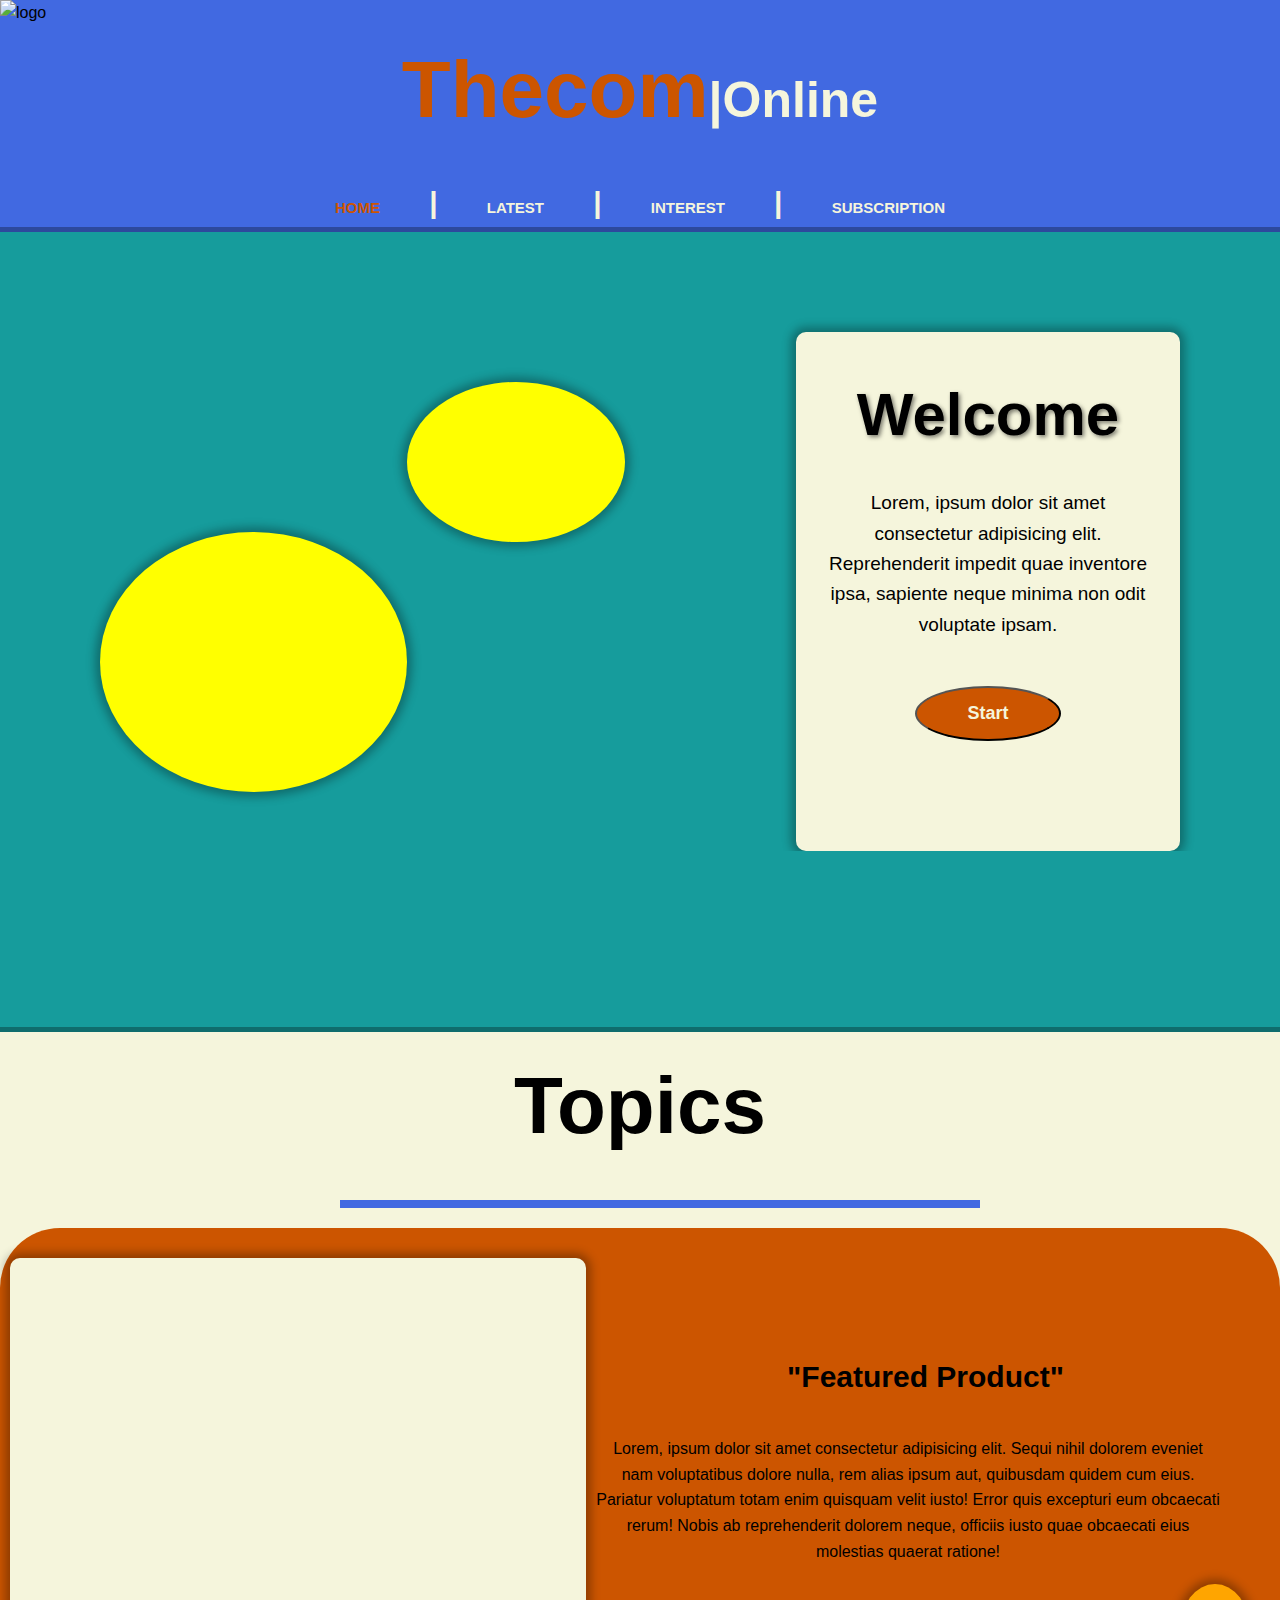
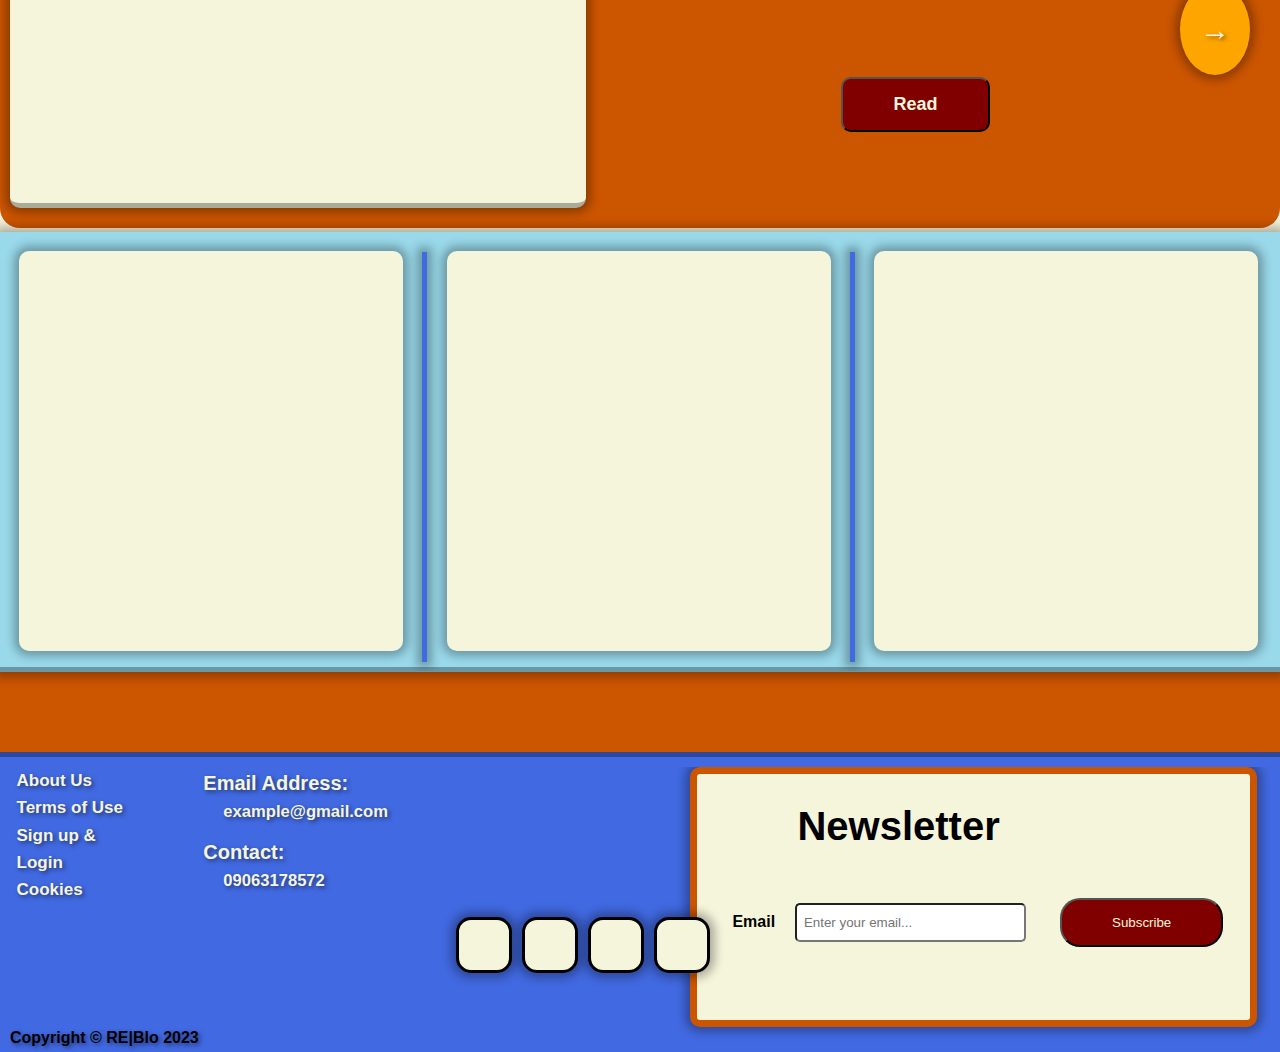
==== nav/index.html @ 9e4e45b1 "Initial commit :wq" ====
<!DOCTYPE html>
<html>
<meta lang="en">
    <head>
        <meta charset="utf-8">
        <meta http-equiv="X-UA-Compatible" content="IE-edge">
        <meta name="viewport" content="width=device-width, initial scale=1.8" />
        <title>Blog website</title>
        <link rel="stylesheet" href="/css/style.css">
    </head>
    <body>
        <header>
            <div class="container">
                <div id="head">
                    <img src="img.jpeg" alt="logo">
                    <h2><span>Thecom</span>|Online</h2>
                </div>
                <br>
                <nav>
                    <ul>
                        <li class="current"><a href="index.html">Home</a></li>
                            <span class="border">|</span>
                        <li><a href="latest.html">latest</a></li>
                            <span class="border">|</span>
                        <li><a href="category.html">Interest</a></li>
                            <span class="border">|</span>
                        <li><a href="subscription.html">Subscription</a></li>
                    </ul>
                </nav>
            </div>
        </header>
        <section id="showcase">
            <div class="container">
                <div id="product-1"></div>
                <div id="product-2"></div>
                <div id="welcome">
                    <h2>Welcome</h2>
                    <p>Lorem, ipsum dolor sit amet consectetur adipisicing elit.
                         Reprehenderit impedit quae inventore ipsa,
                         sapiente neque minima non odit voluptate ipsam.</p>
                         <br>
                         <button type="submit" id="button-1"><a href="/footer/account/login.html">Start</a></button>
                </div>
            </div>
        </section>
        <section id="topic">
            <div class="container">
                    <h2>Topics</h2>
                    <span id="line"></span>
                    <div id="featured-blogpost">
                        <div id="img-blockone"></div>
                        <div id="feature-content">
                            <h4>"featured product"</h4>
                            <p>Lorem, ipsum dolor sit amet consectetur adipisicing elit.
                                Sequi nihil dolorem eveniet nam voluptatibus dolore nulla, 
                                rem alias ipsum aut, quibusdam quidem cum eius. 
                                Pariatur voluptatum totam enim quisquam velit iusto! 
                                Error quis excepturi eum obcaecati rerum! Nobis ab reprehenderit dolorem neque, 
                                officiis iusto quae obcaecati eius molestias quaerat ratione!</p>
                                <h1 class="arrow"><a href="#">→</a></h1>
                                <br>
                                <br>
                                <br>
                                <br>
                                <button  type="submit" id="button-2"><a href="">Read</a></button>
                        </div>
                     </div>
            </div>
        </section>
        <article id="more">
            <div class="container">
                <div class="box-1"></div>
                <span></span>
                <div class="box-1"></div>
                <span></span>
                <div class="box-1"></div>
            </div>
        </article>
        <footer>
            <div class="container">
                <div class="footer">
                    <ul>
                        <li><a href="/footer/about.html">About Us</a></li>
                        <li><a href="/footer/terms.html">Terms of Use</a></li>
                        <li><a href="/footer/account/signup.html">Sign up & Login</a></li>
                        <li><a href="/footer/cookies.html">Cookies</a></li>
                    </ul>
                </div>
                <div class="footer">
                    <h4>Email Address:</h4>
                    <h5>example@gmail.com</h5>
                    <h4>Contact:</h4>
                    <h5>09063178572</h5>
                </div>
                <div id="newsletter">
                    <h3>Newsletter</h3>
                    <form>
                        <label for="email">Email</label>
                        <input type="text" name="email" placeholder="  Enter your email...">
                        <button type="submit" id="button-3">Subscribe</button>
                    </form>                    
                </div>
                <div id="socials">
                    <div class="socmeds"></div>
                    <div class="socmeds"></div>
                    <div class="socmeds"></div>
                    <div class="socmeds"></div>
                </div>               
                <p>Copyright &copy; RE|Blo 2023</p>
            </div>
        </footer>
    </body>
</html>
---- css/style.css ----
*{box-sizing:border-box;margin:0;padding:0}.container{max-width:100%;padding:0;margin:0 auto;overflow:hidden}#button-4,#button-3,#button-2,#button-1{margin:10px;padding:15px 50px;color:beige}#button-4 a,#button-3 a,#button-2 a,#button-1 a{text-decoration:none;font-size:18px;font-weight:bold;color:beige}#button-4:hover,#button-3:hover,#button-2:hover,#button-1:hover{color:#c50}#button-1{border-radius:90%;background:#c50}#button-2{border-radius:10px;background:maroon;margin-left:85px}#button-3{background:maroon;border-radius:20px;margin-left:30px}#button-4{background:maroon;border-radius:20px;font-weight:bold;margin-top:20px}*{box-sizing:border-box;margin:0;padding:0}.container{max-width:100%;padding:0;margin:0 auto;overflow:hidden}#button-1,#button-2,#button-3,#button-4{margin:10px;padding:15px 50px;color:beige}#button-1 a,#button-2 a,#button-3 a,#button-4 a{text-decoration:none;font-size:18px;font-weight:bold;color:beige}#button-1:hover,#button-2:hover,#button-3:hover,#button-4:hover{color:#c50}#button-1{border-radius:90%;background:#c50}#button-2{border-radius:10px;background:maroon;margin-left:85px}#button-3{background:maroon;border-radius:20px;margin-left:30px}#button-4{background:maroon;border-radius:20px;font-weight:bold;margin-top:20px}#account{background:#169c9c;backdrop-filter:blur(100px);width:100%;height:600px}#account #create-account{margin-left:12%;margin-top:20px;padding:20px 0 20px 20px;width:35%;height:550px;background:#c50;border-top-left-radius:50px;border-bottom-left-radius:50px;float:left;box-shadow:0px 0px 10px 5px rgba(0,0,0,.3)}#account #create-account form{padding:10px;margin:10px;text-align:center;color:beige;text-shadow:2px 2px 4px rgba(0,0,0,.5)}#account #create-account form h2{font-size:60px;font-weight:bold}#account #create-account form h4{font-size:20px;font-weight:bold;margin:10px 10px 10px 10px;padding:10px}#account #create-account form label{margin:10px;display:flex;font-size:15px;font-weight:bold}#account #create-account form input{padding:5px 45% 5px 0;border-radius:5px}#account #create-account #other{text-align:center;margin-right:10px}#account #create-account #other a{color:beige;font-weight:bold}#account #create-account #other a:hover{color:orange}#account #other{margin:20px}#account #other img{float:right}#account #img-account{margin-top:20px}#account #img-account img{border-top-right-radius:50px;border-bottom-right-radius:50px;opacity:.8 .5;box-shadow:0px 0px 10px 5px rgba(0,0,0,.3)}*{box-sizing:border-box;margin:0;padding:0}.container{max-width:100%;padding:0;margin:0 auto;overflow:hidden}#button-1,#button-2,#button-3,#button-4{margin:10px;padding:15px 50px;color:beige}#button-1 a,#button-2 a,#button-3 a,#button-4 a{text-decoration:none;font-size:18px;font-weight:bold;color:beige}#button-1:hover,#button-2:hover,#button-3:hover,#button-4:hover{color:#c50}#button-1{border-radius:90%;background:#c50}#button-2{border-radius:10px;background:maroon;margin-left:85px}#button-3{background:maroon;border-radius:20px;margin-left:30px}#button-4{background:maroon;border-radius:20px;font-weight:bold;margin-top:20px}#category-2 .section-1 #block-3,#category-2 .section-1 #block-5,#category-2 .section-1 #block-2,#category-2 .section-1 #block-4,#category-2 .section-1 #block-6{width:44%;height:500px;padding:10px;background:#c50;margin-top:30px;border-radius:20px;border:solid 5px rgba(0,0,0,.3);box-shadow:0px 0px 10px 5px rgba(0,0,0,.3)}#category-2 .section-1 #descript-block-2,#category-2 .section-1 #descript-block-4,#category-2 .section-1 #descript-block-1,#category-2 .section-1 #descript-block-3,#category-2 .section-1 #descript-block-5{width:50.9%;margin-top:130px;height:300px;padding:10px;background:#99d9ea;border:solid 2px #c50;border-radius:10px;box-shadow:0px 0px 10px 5px rgba(0,0,0,.3)}#category-2 .section-1 #descript-block-2 h4,#category-2 .section-1 #descript-block-4 h4,#category-2 .section-1 #descript-block-1 h4,#category-2 .section-1 #descript-block-3 h4,#category-2 .section-1 #descript-block-5 h4{font-size:40px;text-align:center;margin:10px;padding:10px;font-weight:bold;text-shadow:2px 2px 4px rgba(0,0,0,.5)}#category-2 .section-1 #descript-block-2 p,#category-2 .section-1 #descript-block-4 p,#category-2 .section-1 #descript-block-1 p,#category-2 .section-1 #descript-block-3 p,#category-2 .section-1 #descript-block-5 p{text-align:left;padding:20px;margin:20px;font-weight:bold}#category-2 .section-1 #descript-block-2 .button-3,#category-2 .section-1 #descript-block-4 .button-3,#category-2 .section-1 #descript-block-1 .button-3,#category-2 .section-1 #descript-block-3 .button-3,#category-2 .section-1 #descript-block-5 .button-3{padding:30px;border-radius:80%;margin-left:270px;background:#c50;text-align:center;box-shadow:0px 0px 10px 5px rgba(0,0,0,.3)}#category-2 .section-1 #descript-block-2 .button-3 a,#category-2 .section-1 #descript-block-4 .button-3 a,#category-2 .section-1 #descript-block-1 .button-3 a,#category-2 .section-1 #descript-block-3 .button-3 a,#category-2 .section-1 #descript-block-5 .button-3 a{text-decoration:none;font-size:40px;color:beige;font-weight:bold}#category #search-bar{text-align:center;padding:60px;margin-bottom:20px;box-shadow:0px 0px 10px 5px rgba(0,0,0,.3);background:#c50}#category #search-bar label{font-size:30px;margin:10px;font-weight:bold;text-shadow:2px 2px 4px rgba(0,0,0,.5)}#category #search-bar input{padding:5px 25% 5px 0;border-radius:10px;margin:5px;background:none;border-top:none;border-left:none;border-right:none;border-bottom:solid 1px;font-size:18px}#category #search-bar input::placeholder{color:#000}#category-2{background:#169c9c}#category-2 .section-1{margin:5px;padding:20px;width:99%;height:600px;box-shadow:0px 0px 10px 5px rgba(0,0,0,.3)}#category-2 .section-1 #block-2,#category-2 .section-1 #block-4,#category-2 .section-1 #block-6{float:left;margin-left:60px}#category-2 .section-1 #block-3,#category-2 .section-1 #block-5{float:right;margin-right:60px}#category-2 .section-1 #descript-block-1,#category-2 .section-1 #descript-block-3,#category-2 .section-1 #descript-block-5{float:right;margin-right:5px}#category-2 .section-1 #descript-block-2,#category-2 .section-1 #descript-block-4{float:left;margin-left:5px}*{box-sizing:border-box;margin:0;padding:0}.container{max-width:100%;padding:0;margin:0 auto;overflow:hidden}#button-1,#button-2,#button-3,#button-4{margin:10px;padding:15px 50px;color:beige}#button-1 a,#button-2 a,#button-3 a,#button-4 a{text-decoration:none;font-size:18px;font-weight:bold;color:beige}#button-1:hover,#button-2:hover,#button-3:hover,#button-4:hover{color:#c50}#button-1{border-radius:90%;background:#c50}#button-2{border-radius:10px;background:maroon;margin-left:85px}#button-3{background:maroon;border-radius:20px;margin-left:30px}#button-4{background:maroon;border-radius:20px;font-weight:bold;margin-top:20px}#subscription{background:#99d9ea;height:1000px;max-width:100%;padding:0 10px}#subscription span{float:left;margin:60px 0 0 0;padding:10px;border-radius:45%;background:#c50;box-shadow:0px 0px 10px 5px rgba(0,0,0,.3)}#subscription span a{text-decoration:none;font-size:20px;font-weight:bold;color:beige;text-shadow:2px 2px 4px rgba(0,0,0,.5)}#subscription .subs-box{float:left;width:29%;height:650px;background:#c50;margin:200px 5px 5px 5px;text-align:center;padding:20px;border-radius:20px;box-shadow:0px 0px 10px 5px rgba(0,0,0,.3);border:solid 5px rgba(0,0,0,.3)}#subscription .subs-box img{padding:150px;background:beige;border-radius:20px;border:solid 3px;box-shadow:0px 0px 10px 5px rgba(0,0,0,.3)}#subscription .subs-box img:hover{color:#c50}#subscription .subs-box .subs-feats{text-align:left;margin:10px;font-size:20px;padding:40px}#subscription .subs-box button{margin-right:40px}#subscription #else{float:right;margin-top:60px;margin-right:300px}#subscription #else a{font-size:18px;text-transform:capitalize;font-weight:bold;text-decoration:none;color:beige;text-shadow:2px 2px 4px rgba(0,0,0,.5)}#subscription #else a:hover{color:#c50}body{background-color:#c50;font-family:Arial,Arial,Helvetica,sans-serif;line-height:1.6}header{background-color:#4169e1;border-bottom:solid 5px rgba(0,0,0,.3)}header #head h2 span{color:#c50;font-size:80px}header #head h2{text-align:center;font-size:50px;color:beige;padding:0;margin:0;font-family:"Roboto" sans-serif}header #head h2 span:hover{color:beige}header nav{text-align:center}header nav ul{font-size:15px;font-weight:bold;text-transform:uppercase}header nav li{display:inline;padding:30px;margin:15px}header nav .border{font-size:30px;font-weight:bold;color:beige}header nav .border:hover{color:#c50}header nav a{color:beige;text-decoration:none}header nav .current a{color:#c50}header nav .current a:hover{color:beige}#showcase{background:#169c9c;height:800px;border-bottom:solid 5px rgba(0,0,0,.3)}#showcase #welcome{float:right;text-align:center;width:30%;margin-right:100px;margin-top:100px;padding:15px 15px 100px 15px;background:beige;border-radius:10px;box-shadow:0px 0px 10px 5px rgba(0,0,0,.3)}#showcase #welcome h2{font-size:60px;padding:10px;margin:10px;font-weight:bold;text-shadow:2px 2px 4px rgba(0,0,0,.5)}#showcase #welcome p{padding:5px;margin:5px;font-size:19px}#showcase #product-1{float:left;padding:130px;background:#ff0;width:24%;margin-top:300px;margin-left:100px;border-radius:80%;box-shadow:0px 0px 10px 5px rgba(0,0,0,.3)}#showcase #product-2{float:left;padding:80px;background:#ff0;width:17%;margin-top:150px;border-radius:80%;box-shadow:0px 0px 10px 5px rgba(0,0,0,.3)}#topic{background:beige;height:800px}#topic #line{border-bottom:solid 8px #4169e1;display:flex;width:50%;margin-left:340px;padding:10px}#topic h2{text-align:center;font-size:80px;padding:10px 20px}#topic #featured-blogpost{margin-top:20px;padding-top:20px;background:#c50;width:100%;height:600px;border-top-left-radius:60px;border-top-right-radius:60px;border-bottom-left-radius:20px;border-bottom-right-radius:20px}#topic #featured-blogpost #img-blockone{float:left;width:45%;padding:20px;height:550px;box-shadow:0px 0px 10px 5px rgba(0,0,0,.3);border-radius:10px;border-bottom:solid 5px rgba(0,0,0,.3);background:beige;margin:10px}#topic #featured-blogpost #feature-content{text-align:center;margin-top:80px;padding:10px}#topic #featured-blogpost #feature-content h4{font-size:30px;padding:15px;text-transform:capitalize;margin-bottom:20px}#topic #featured-blogpost #feature-content p{padding-right:50px;padding-left:30px}#topic #featured-blogpost #feature-content h1{float:right;margin-right:20px;padding:20px;margin:20px;border-radius:80%;background:orange;box-shadow:0px 0px 10px 5px rgba(0,0,0,.3)}#topic #featured-blogpost #feature-content h1 a{text-decoration:none;font-size:30px;color:beige;text-shadow:2px 2px 4px rgba(0,0,0,.5)}#topic #featured-blogpost #feature-content h1 a:hover{color:#c50}#more{background:#99d9ea;width:100%;height:440px;margin-bottom:80px;box-shadow:0px 0px 10px 5px rgba(0,0,0,.3);border-bottom:solid 5px rgba(0,0,0,.3)}#more .box-1{width:30%;height:400px;background:beige;margin:1.5%;float:left;border-radius:10px;box-shadow:0px 0px 10px 5px rgba(0,0,0,.3)}#more span{float:left;height:410px;width:5px;margin-top:20px;background:#4169e1;box-shadow:0px 0px 10px 5px rgba(0,0,0,.3)}footer{background:#4169e1;border-top:solid 5px rgba(0,0,0,.3);width:100%;height:300px;padding:10px}footer .footer{float:left;font-weight:bold;text-shadow:2px 2px 4px rgba(0,0,0,.5)}footer .footer li{display:block;margin-left:5%}footer .footer a{text-decoration:none;font-size:17px;color:beige}footer .footer a:hover{color:#c50}footer .footer:nth-child(2){margin-right:5%;margin-left:5%;color:beige;font-size:20px}footer .footer:nth-child(2) h5{margin-bottom:10px;margin-left:20px}footer #newsletter{float:right;margin-right:1%;width:45%;height:260px;padding:10px;background:beige;border-radius:10px;border:solid 7px #c50;box-shadow:0px 0px 10px 5px rgba(0,0,0,.3)}footer #newsletter form{margin-top:20px;margin-left:20px}footer #newsletter h3{font-size:40px;padding:10px;text-align:left;font-weight:bold;margin-left:80px}footer #newsletter label{padding:5px;font-size:16px;font-weight:bold}footer #newsletter input{padding:10px 50px 10px 0;border-radius:5px;margin-left:10px}footer p{margin-top:52px;font-weight:bold;text-shadow:2px 2px 4px rgba(0,0,0,.5)}footer #socials{display:flex}footer #socials .socmeds{padding:25px;margin:150px 5px 0 5px;background:beige;width:7%;height:42px;border-radius:15px;border:solid 3px;box-shadow:0px 0px 10px 5px rgba(0,0,0,.3)}footer #socials .socmeds:hover{color:#c50}
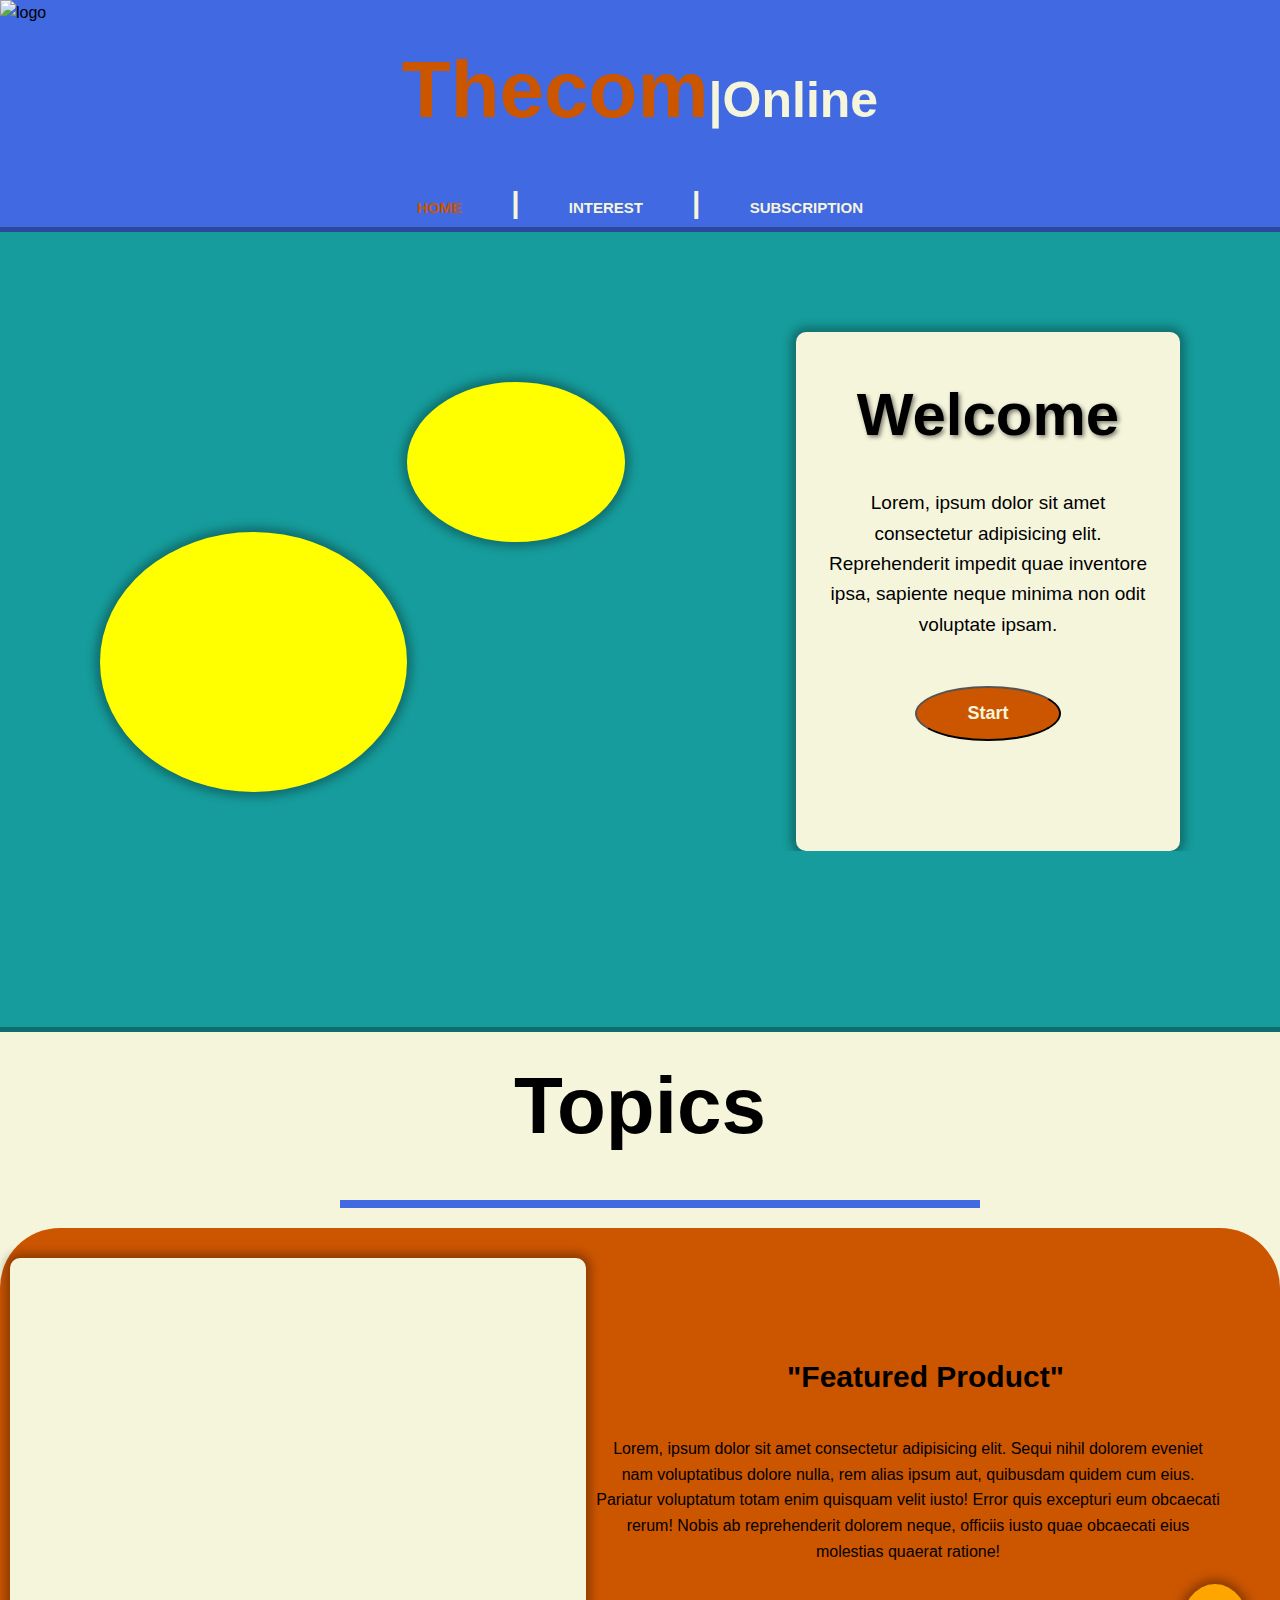
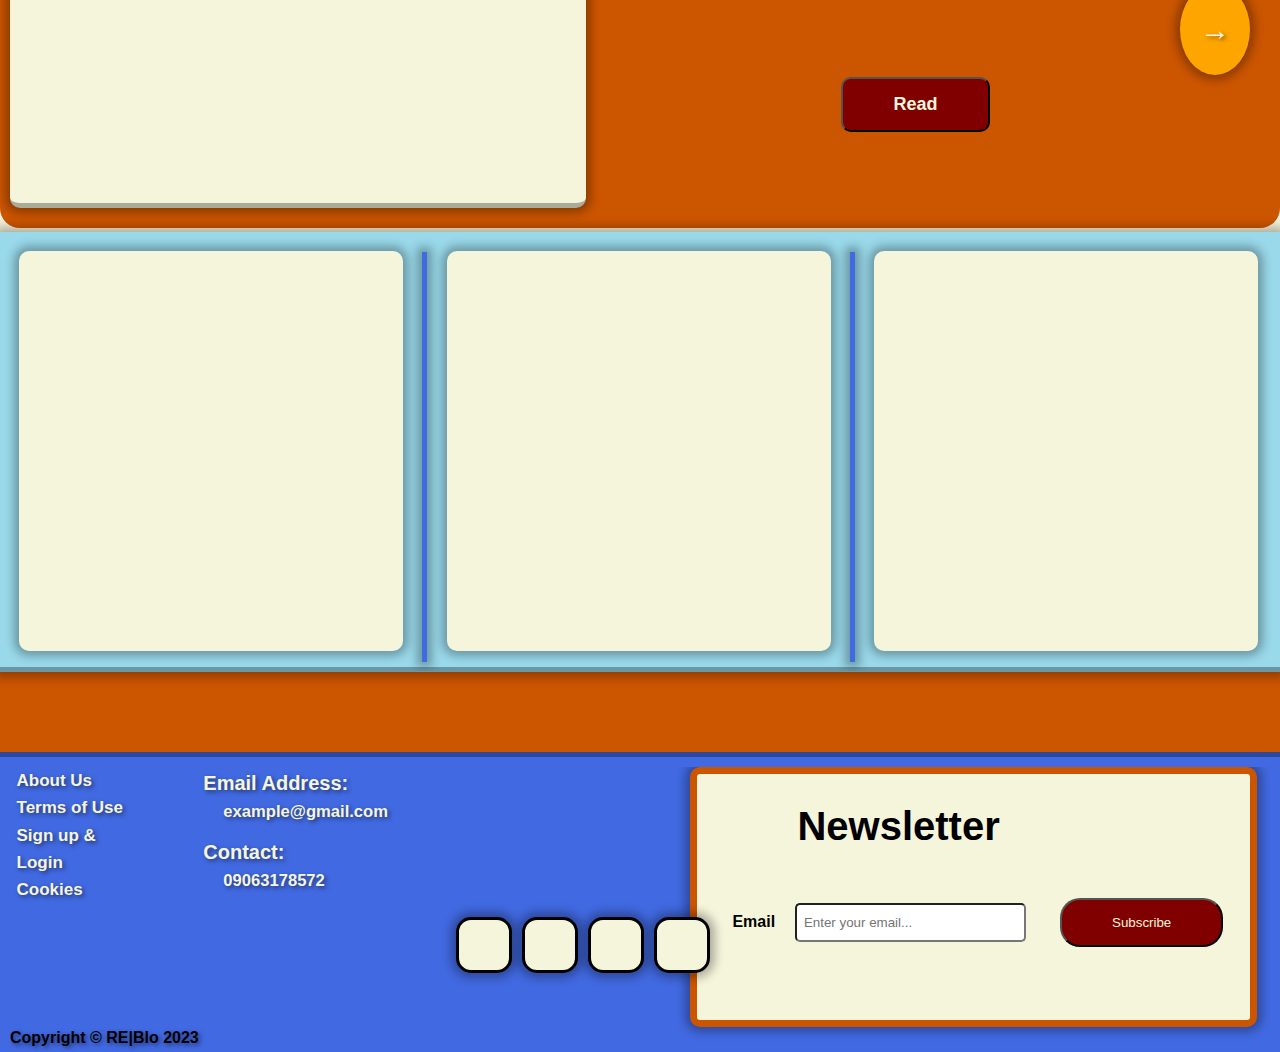
==== commit 32ff97fc: "updated" ====
--- a/nav/index.html
+++ b/nav/index.html
@@ -19,8 +19,6 @@
                 <nav>
                     <ul>
                         <li class="current"><a href="index.html">Home</a></li>
-                            <span class="border">|</span>
-                        <li><a href="latest.html">latest</a></li>
                             <span class="border">|</span>
                         <li><a href="category.html">Interest</a></li>
                             <span class="border">|</span>
